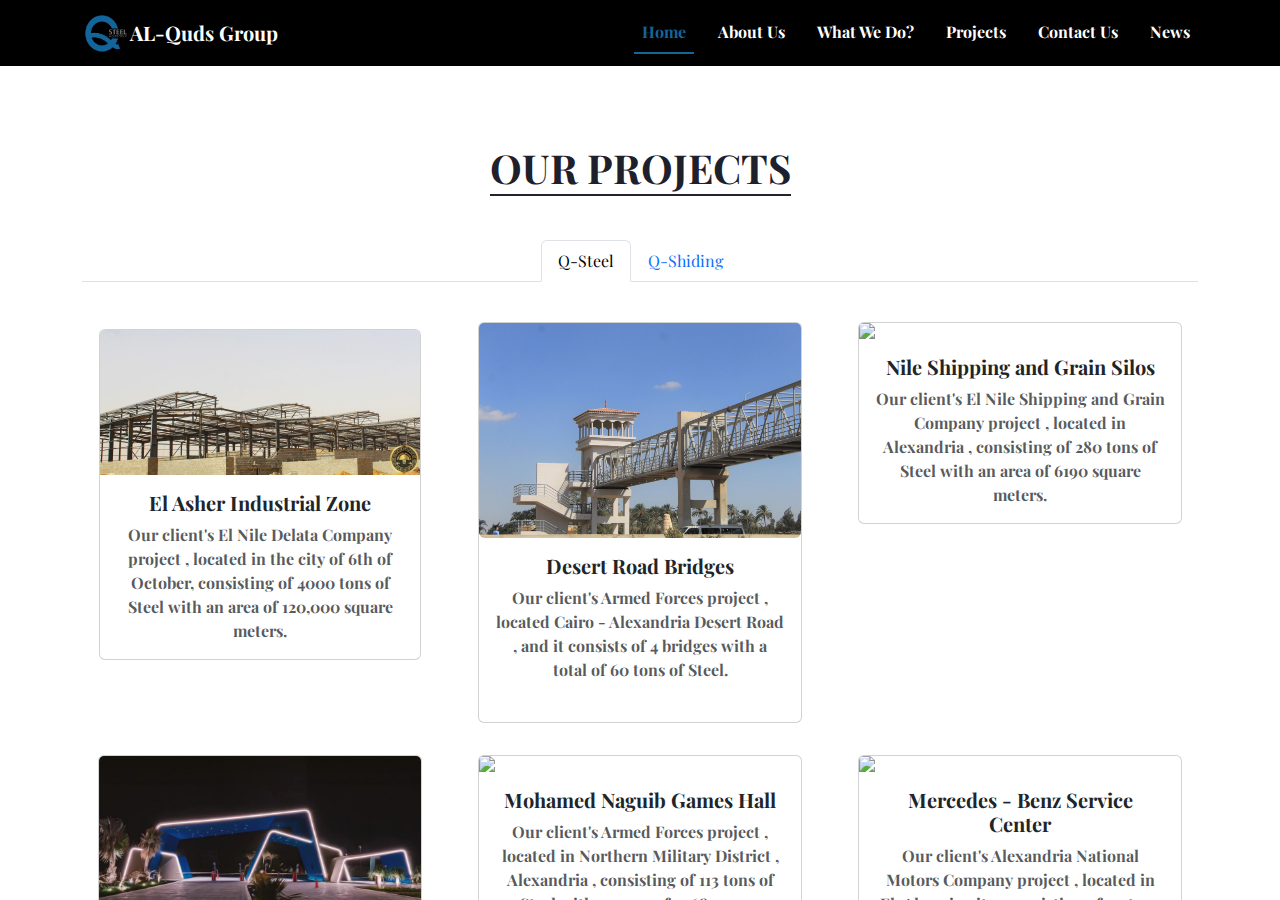
==== projects.html @ 8413fbb7 "first commit" ====
<!DOCTYPE html>
<html lang="en">
  <head>
    <meta charset="UTF-8" />
    <meta name="viewport" content="width=device-width, initial-scale=1.0" />
    <title>Al-Quds Projects</title>
    <link rel="shortcut icon" href="./img/favicon.ico" type="image/x-icon" />
    <link rel="preconnect" href="https://fonts.googleapis.com" />
    <link rel="preconnect" href="https://fonts.gstatic.com" crossorigin />
    <link
      href="https://fonts.googleapis.com/css2?family=Playfair+Display:ital,wght@0,400;0,500;0,600;0,700;0,800;0,900;1,400;1,500;1,600;1,700;1,800;1,900&display=swap"
      rel="stylesheet"
    />
    <link rel="stylesheet" href="./css/all.min.css" />
    <link rel="stylesheet" href="./css/bootstrap.min.css" />
    <link rel="stylesheet" href="./css/style.css" />
  </head>
  <body>
    <nav
      id="nav"
      class="navbar navbar-expand-lg bg-black z-2 position-fixed start-0 end-0"
    >
      <div class="container">
        <a class="navbar-brand d-flex align-items-center fw-bolder" href="#">
          <img class="" src="./img/logoo.png" alt="" /> AL-Quds
          Group</a
        >
        <button
          class="navbar-toggler"
          type="button"
          data-bs-toggle="collapse"
          data-bs-target="#navbarSupportedContent"
          aria-controls="navbarSupportedContent"
          aria-expanded="false"
          aria-label="Toggle navigation"
        >
          <span class="navbar-toggler-icon"></span>
        </button>
        <div class="collapse navbar-collapse" id="navbarSupportedContent">
          <ul class="navbar-nav ms-auto mb-2 mb-lg-0">
            <li class="nav-item">
              <a class="nav-link active" aria-current="page" href="index.html"
                >Home</a
              >
            </li>
            <li class="nav-item">
              <a class="nav-link" href="index.html#aboutUs">About Us</a>
            </li>
            <li class="nav-item">
              <a class="nav-link" href="index.html#WhatWeDo">What We Do?</a>
            </li>
            <li class="nav-item">
              <a class="nav-link" href="projects.html">Projects</a>
            </li>
            <li class="nav-item">
              <a class="nav-link" href="#">Contact Us</a>
            </li>
            <li class="nav-item">
              <a class="nav-link" href="#">News</a>
            </li>
          </ul>
        </div>
      </div>
    </nav>
    <section id="alasherLayer" class="layer position-fixed bg-opacity-50 z-3 top-0 bottom-0 start-0 end-0 bg-black d-none">

      <div class="container">
        <div class="row justify-content-center align-items-center">
          <div class="col-md-10 py-5 position-relative">
            <div id="carouselExampleIndicators" class="carousel slide">
              <div class="carousel-indicators">
                <button type="button" data-bs-target="#carouselExampleIndicators" data-bs-slide-to="0" class="active" aria-current="true" aria-label="Slide 1"></button>
                <button type="button" data-bs-target="#carouselExampleIndicators" data-bs-slide-to="1" aria-label="Slide 2"></button>
              </div>
              <div class="carousel-inner">
                <div class="carousel-item active">
                  <img src="./img/projects/alasher/rs=w_1023,h_574.jpg" class="d-block w-100">
                </div>
                <div class="carousel-item">
                  <img src="./img/projects/alasher/rs=w_719,h_404.jpg" class="d-block w-100" alt="...">
                </div>
              </div>
              <button class="carousel-control-prev" type="button" data-bs-target="#carouselExampleIndicators" data-bs-slide="prev">
                <span class="carousel-control-prev-icon" aria-hidden="true"></span>
                <span class="visually-hidden">Previous</span>
              </button>
              <button class="carousel-control-next" type="button" data-bs-target="#carouselExampleIndicators" data-bs-slide="next">
                <span class="carousel-control-next-icon" aria-hidden="true"></span>
                <span class="visually-hidden">Next</span>
              </button>
            </div>
          </div>
        </div>
       
      </div>

    </section>

    <section id="DesertRoadBridgesLayer" class="layer position-fixed bg-opacity-50 z-3 top-0 bottom-0 start-0 end-0 bg-black d-none overflow-auto">

      <div class="container">
        <div class="row justify-content-center align-items-center">
          <div class="col-md-10 py-5 position-relative">
            <div id="carouselExampleIndicators2" class="carousel slide">
              <div class="carousel-indicators">
                <button type="button" data-bs-target="#carouselExampleIndicators2" data-bs-slide-to="0" class="active" aria-current="true" aria-label="Slide 1"></button>
                <button type="button" data-bs-target="#carouselExampleIndicators2" data-bs-slide-to="1" aria-label="Slide 2"></button>
                <button type="button" data-bs-target="#carouselExampleIndicators2" data-bs-slide-to="2" aria-label="Slide 3"></button>
              </div>
              <div class="carousel-inner">
                <div class="carousel-item active">
                  <img src="./img/projects/Desert Road Bridges/download (3).jpg" class="d-block w-100">
                </div>
                <div class="carousel-item">
                  <img src="./img/projects/Desert Road Bridges/1.jpg" class="d-block w-100">
                </div>
                <div class="carousel-item">
                  <img src="./img/projects/Desert Road Bridges/3.jpg" class="d-block w-100">
                </div>
              </div>
            <div class="controlBtn" id="controlBtn">
              <button class="carousel-control-prev" type="button" data-bs-target="#carouselExampleIndicators2" data-bs-slide="prev">
                <span class="carousel-control-prev-icon" aria-hidden="true"></span>
                <span class="visually-hidden">Previous</span>
              </button>
              <button class="carousel-control-next" type="button" data-bs-target="#carouselExampleIndicators2" data-bs-slide="next">
                <span class="carousel-control-next-icon" aria-hidden="true"></span>
                <span class="visually-hidden">Next</span>
              </button>
            </div>
            </div>
          </div>
        </div>
       
      </div>

    </section>

    <section
      id="projects"
      class= "py-5 vh-100 overflow-auto"
    >
      <div class="projectsHeader text-center py-5 mt-5">
        <h1 class="fw-bolder d-inline border-bottom border-2 border-dark mt-5">
          OUR PROJECTS
        </h1>
      </div>

      <div class="container">
        <ul
          class="nav nav-tabs mb-4 justify-content-center"
          id="myTab"
          role="tablist"
        >
          <li class="nav-item" role="presentation">
            <button
              class="nav-link active"
              id="Steel"
              data-bs-toggle="tab"
              data-bs-target="#Steel-pane"
              type="button"
              role="tab"
              aria-controls="home-tab-pane"
              aria-selected="true"
            >
              Q-Steel
            </button>
          </li>
          <li class="nav-item" role="presentation">
            <button
              class="nav-link"
              id="shiding"
              data-bs-toggle="tab"
              data-bs-target="#shiding-pane"
              type="button"
              role="tab"
              aria-controls="profile-tab-pane"
              aria-selected="false"
            >
              Q-Shiding
            </button>
          </li>
        </ul>
        <div class="tab-content" id="myTabContent">
          <div
            class="tab-pane fade show active"
            id="Steel-pane"
            role="tabpanel"
            aria-labelledby="Steel"
            tabindex="0"
          >
            <div class="row">
              <div class="col-md-6 col-lg-4 btn" id="alasher">
                <div class="p-3">
                  <div class="card">
                    <img src="./img/projects/alasher/download.jpg" class="card-img-top" />
                    <div class="card-body text-center">
                      <h5 class="card-title fw-bolder">El Asher Industrial Zone</h5>
                      <p class="card-text fw-bolder m-0 text-muted">
                        Our client's El Nile Delata Company project , located in the city
                        of 6th of October, consisting of 4000 tons of Steel with an
                        area of 120,000 square meters.
                      </p>
                    </div>
                  </div>
                </div>
              </div>
              <div class="col-md-6 col-lg-4" id="DesertRoadBridges">
                <div class="p-3">
                  <div class="card pb-4">
                    <img src="./img/projects/Desert Road Bridges//download (1).jpg" class="card-img-top btn p-0 border-0" />
                    <div class="card-body text-center">
                      <h5 class="card-title fw-bolder">Desert Road Bridges</h5>
                      <p class="card-text fw-bolder m-0 text-muted">
                        Our client's Armed Forces project , located Cairo - Alexandria Desert Road , and it consists of 4 bridges with a total of 60 tons of Steel.
                      </p>
                    </div>
                  </div>
                </div>
              </div>
              <div class="col-md-6 col-lg-4" id="NileShippingandGrainSilos">
                <div class="p-3">
                  <div class="card">
                    <img src="./img/projects/Nile Shipping and Grain/dddd.jpg" class="card-img-top" />
                    <div class="card-body text-center">
                      <h5 class="card-title fw-bolder">Nile Shipping and Grain Silos</h5>
                      <p class="card-text fw-bolder m-0 text-muted">
                        Our client's El Nile Shipping and Grain Company project , located in Alexandria , consisting of 280 tons of Steel with an
                        area of 6190 square meters.
                      </p>
                    </div>
                  </div>
                </div>
              </div>
              <div class="col-md-6 col-lg-4" id="FoukaBayGate">
                <div class="p-3">
                  <div class="card pb-4">
                    <img src="./img/projects/Fouka Bay Gate/download.jpg" class="card-img-top" />
                    <div class="card-body text-center">
                      <h5 class="card-title fw-bolder">Fouka Bay Gate</h5>
                      <p class="card-text fw-bolder m-0 text-muted">
                        Our client's Tatweer Misr Company project , located El-Alamain city
                        , consisting of 30 tons of Steel with an
                        area of 900 square meters.
                      </p>
                    </div>
                  </div>
                </div>
              </div>
              <div class="col-md-6 col-lg-4" id="MohamedNaguibGamesHall">
                <div class="p-3">
                  <div class="card">
                    <img src="./img/projects/Mohamed Naguib Games Hall/download (1).jpg" class="card-img-top" />
                    <div class="card-body text-center">
                      <h5 class="card-title fw-bolder">Mohamed Naguib Games Hall </h5>
                      <p class="card-text fw-bolder m-0 text-muted">
                        Our client's Armed Forces project , located in Northern Military District , Alexandria , consisting of 113 tons of Steel with an
                        area of 2268 square meters.
                      </p>
                    </div>
                  </div>
                </div>
              </div>
              <div class="col-md-6 col-lg-4" id="Mercedes-BenzServiceCenter">
                <div class="p-3">
                  <div class="card">
                    <img src="./img/projects/Mercedes - Benz  Service Center/download (2).jpg" class="card-img-top" />
                    <div class="card-body text-center">
                      <h5 class="card-title fw-bolder">Mercedes - Benz  Service Center</h5>
                      <p class="card-text fw-bolder m-0 text-muted">
                        Our client's Alexandria National Motors Company project , located in El-Alamein city
                        , consisting of 40 tons of Steel with an
                        area of 805 square meters.
                      </p>
                    </div>
                  </div>
                </div>
              </div>
            </div>
          </div>
          <div
            class="tab-pane fade"
            id="shiding-pane"
            role="tabpanel"
            aria-labelledby="shiding"
            tabindex="0"
          >
            shading
          </div>
        </div>
      </div>
    </section>





    <section>

    </section>

    <script src="./js/bootstrap.bundle.min.js"></script>
    <script src="./js/main.js"></script>
  </body>
</html>
---- css/style.css ----
:root{
    --mainFont:'Playfair Display', serif;
    --logoColor--:#13659b;
    --mainColor--:#1e202b;
    --secondaruColor--:#906440;
    --sugColor1--:#24353f;
     --sugColor2--:white;
    --sugColor3--:rgb(50 53 68);
}
body{
    font-family: var(--mainFont);
    background-color: var(--sugColor2--);
    color: var(--mainColor--);
}
a{
    font-family: var(--mainFont);
    
}
nav .navbar-brand img{
    width: 3rem;
    height: 2.5rem;
}
nav .navbar-brand{
    color: var(--sugColor2--) !important;
}
nav .nav-link {
    font-weight: bold;
    margin-left: 1rem;
    color: var(--sugColor2--) !important;
}
nav .active{
    border-bottom: 2px solid var(--logoColor--);
    color:var(--logoColor--) !important;
}
.navbarPargraph{
    font-size: 16px;
}
header{
    background-image: linear-gradient(rgba(30,32,43,0.3),rgba(30,32,43,0.3)) ,url(../img/background/beautiful-view-construction-site-city-during-sunset.jpg);
    background-position: center;
    background-repeat: no-repeat;
    background-size: cover;
    height: 100vh;
}
header .container .row .col-md-6 .card{
   padding: 0%;
   border: none;
   background-color: var(--sugColor2--);
   color: var(--mainColor--);
   transition: all 0.5s 0.5s;
}
header .container .row .col-md-6 .card:hover{
   background-color:var(--logoColor--);
   color: var(--sugColor2--);
 }
 header .container .row .col-md-6 .card:hover img{
    transform: scale(1.2);
  }
  header .container .row .col-md-6 .card img{
   transition: all 0.5s;
    }
  @media screen and (max-width:993px){
    header{
        height:auto;
        overflow: auto;
    }
    
  }
  .sectionHeader h2{
    color: var(--mainColor--);
    border-bottom: 2px solid var(--mainColor--);
    font-style: italic;
    font-size: 3rem;
    font-weight: bolder;

  }

  .list-group .active{
    background-color: var(--sugColor2--) !important;
    border-color:var(--mainColor--) !important;
  }
  #aboutUs .list-group-item{
    background-color: var(--sugColor2--) !important;
    color: var(--mainColor--) !important;
  }
  #aboutUs .list-group-item.active{
    background-color: var(--logoColor--) !important;
    color: var(--sugColor2--) !important;
    border: none;
  }
  #aboutUs .list-group-item{
  transition: all 0.5s;
  }
  #aboutUs .list-group-item:hover{
    background-color: var(--logoColor--) !important;
    color: var(--sugColor2--) !important;
  }

  #aboutUs .tab-pane a{
    color: var(--logoColor--);
    text-decoration: none;
    transition: all 1s;
  }
  #aboutUs .tab-pane a:hover{
    background-color: var(--logoColor--);
    color: var(--sugColor2--);
    border-radius: 10px;
    transform: translateX(1%);
    border: none;
  }
  #contactUs{
    background-color: #13659B;
    background-image: url("data:image/svg+xml,%3Csvg xmlns='http://www.w3.org/2000/svg' width='100%25' height='100%25' viewBox='0 0 1600 800'%3E%3Cg stroke='%23000' stroke-width='68' stroke-opacity='0.05' %3E%3Ccircle fill='%2313659B' cx='0' cy='0' r='1800'/%3E%3Ccircle fill='%231b5f94' cx='0' cy='0' r='1700'/%3E%3Ccircle fill='%2321588e' cx='0' cy='0' r='1600'/%3E%3Ccircle fill='%23255287' cx='0' cy='0' r='1500'/%3E%3Ccircle fill='%23284c80' cx='0' cy='0' r='1400'/%3E%3Ccircle fill='%232b4679' cx='0' cy='0' r='1300'/%3E%3Ccircle fill='%232c4072' cx='0' cy='0' r='1200'/%3E%3Ccircle fill='%232d3a6b' cx='0' cy='0' r='1100'/%3E%3Ccircle fill='%232e3464' cx='0' cy='0' r='1000'/%3E%3Ccircle fill='%232e2f5c' cx='0' cy='0' r='900'/%3E%3Ccircle fill='%232d2955' cx='0' cy='0' r='800'/%3E%3Ccircle fill='%232d234e' cx='0' cy='0' r='700'/%3E%3Ccircle fill='%232b1e47' cx='0' cy='0' r='600'/%3E%3Ccircle fill='%232a183f' cx='0' cy='0' r='500'/%3E%3Ccircle fill='%23281338' cx='0' cy='0' r='400'/%3E%3Ccircle fill='%23250e31' cx='0' cy='0' r='300'/%3E%3Ccircle fill='%2323082b' cx='0' cy='0' r='200'/%3E%3Ccircle fill='%23210024' cx='0' cy='0' r='100'/%3E%3C/g%3E%3C/svg%3E");
    background-attachment: fixed;
    background-size: cover;
  }
  .icons{
    width: 4rem;
    height: 4rem;
    background-color: rgba(225, 225, 225, 0.5);
    color: white;
    transition: all 0.5s;
  }
  #contactUs .sectionHeader h2{
    color: white;
    border-color: white;
  }
  #contactUs .col-lg-3:hover .icons{
    background-color: var(--sugColor2--);
    color: var(--logoColor--);
  }

footer a i {
  color: var(--logoColor--);
}
#choicesBtn{
  display: none;
}
























.headerSlider h1,h2
{
    color: var(--mainColor--);
}
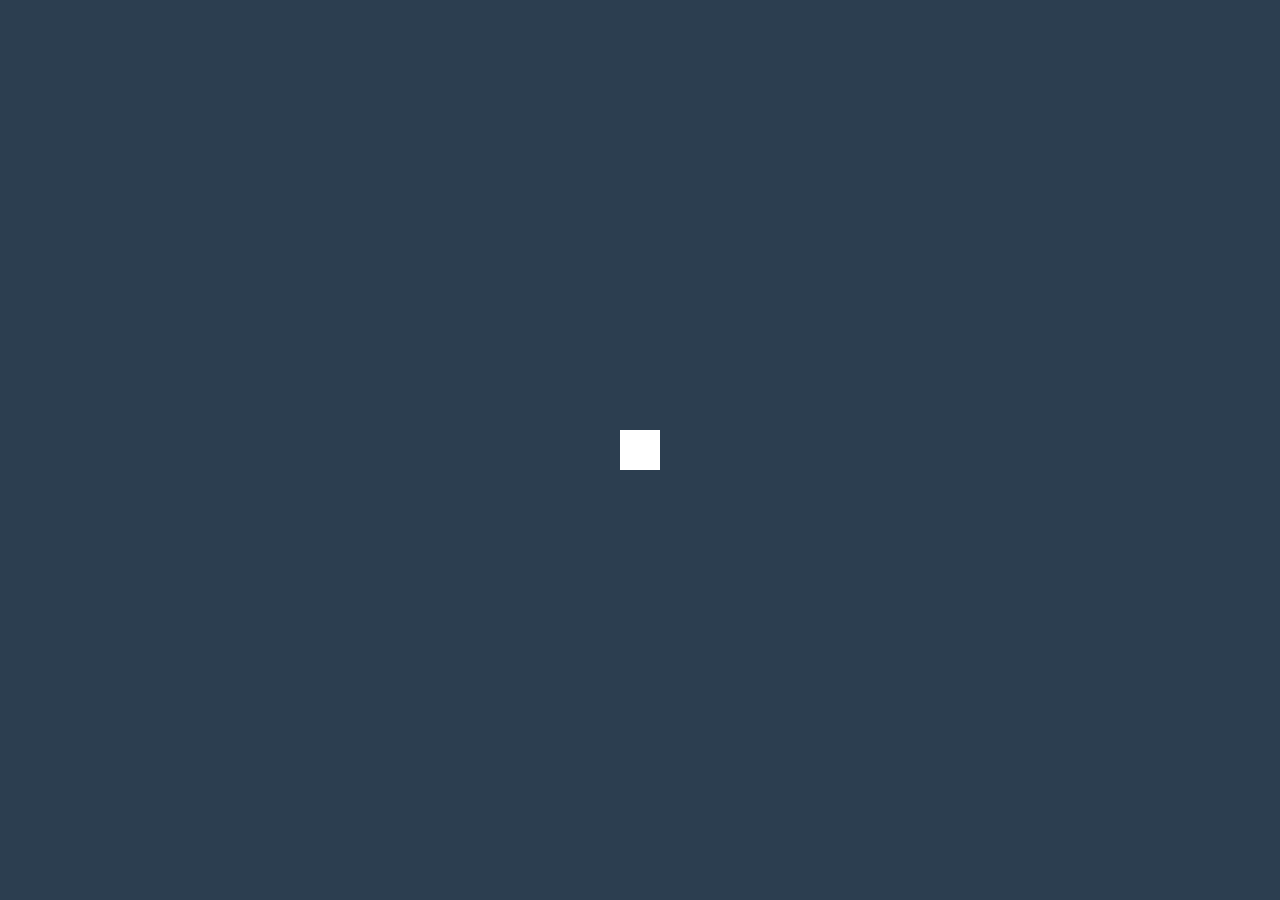
==== commit d7e10b7f: "second commit" ====
--- a/projects.html
+++ b/projects.html
@@ -16,6 +16,21 @@
     <link rel="stylesheet" href="./css/style.css" />
   </head>
   <body>
+    <section id="spinner">
+      <div class="sk-cube-grid" >
+        <div class="sk-cube sk-cube1"></div>
+        <div class="sk-cube sk-cube2"></div>
+        <div class="sk-cube sk-cube3"></div>
+        <div class="sk-cube sk-cube4"></div>
+        <div class="sk-cube sk-cube5"></div>
+        <div class="sk-cube sk-cube6"></div>
+        <div class="sk-cube sk-cube7"></div>
+        <div class="sk-cube sk-cube8"></div>
+        <div class="sk-cube sk-cube9"></div>
+      </div>
+
+    </section>
+    
     <nav
       id="nav"
       class="navbar navbar-expand-lg bg-black z-2 position-fixed start-0 end-0"
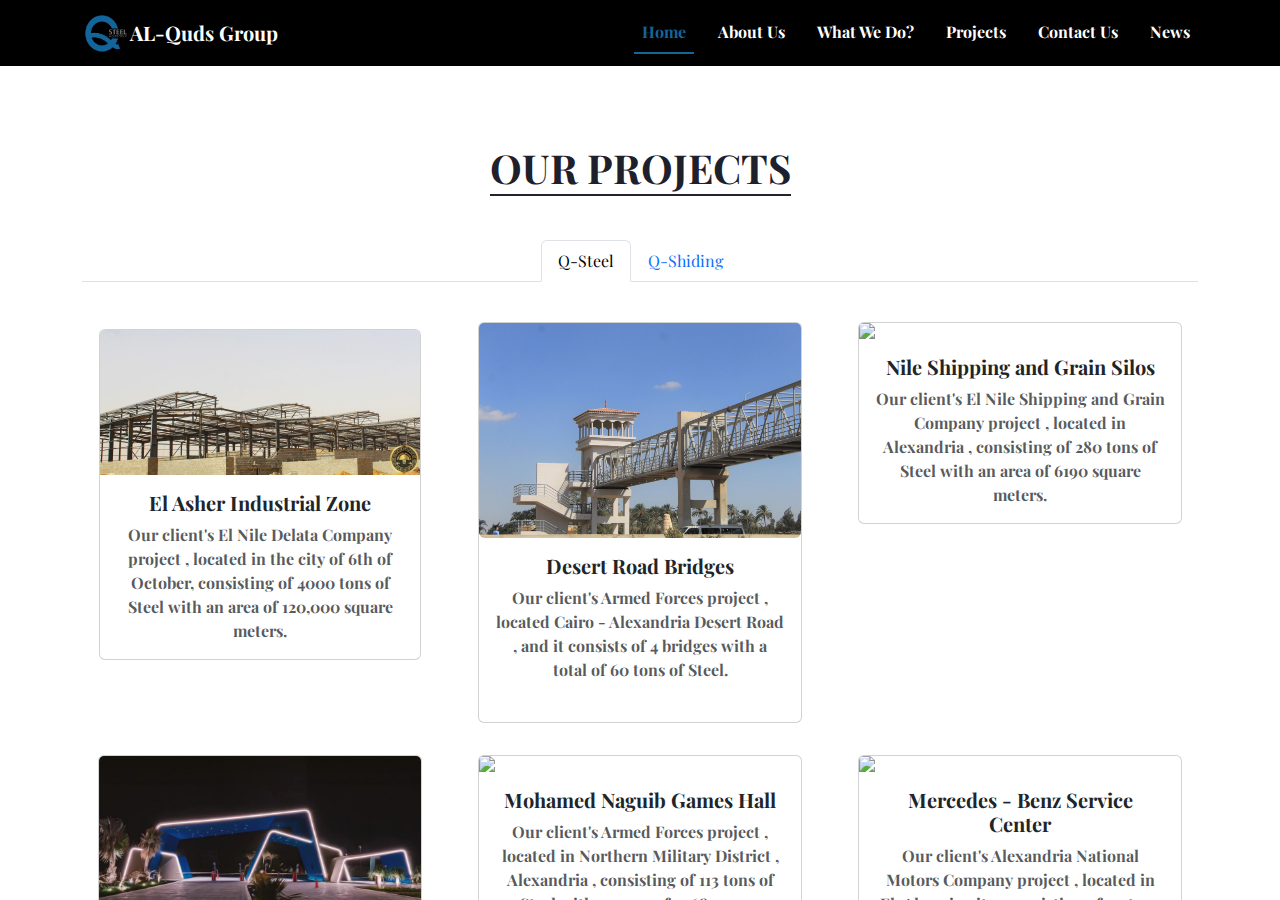
==== commit c3b1d2e6: "18/9/2023" ====
--- a/projects.html
+++ b/projects.html
@@ -16,20 +16,7 @@
     <link rel="stylesheet" href="./css/style.css" />
   </head>
   <body>
-    <section id="spinner">
-      <div class="sk-cube-grid" >
-        <div class="sk-cube sk-cube1"></div>
-        <div class="sk-cube sk-cube2"></div>
-        <div class="sk-cube sk-cube3"></div>
-        <div class="sk-cube sk-cube4"></div>
-        <div class="sk-cube sk-cube5"></div>
-        <div class="sk-cube sk-cube6"></div>
-        <div class="sk-cube sk-cube7"></div>
-        <div class="sk-cube sk-cube8"></div>
-        <div class="sk-cube sk-cube9"></div>
-      </div>
-
-    </section>
+
     
     <nav
       id="nav"
